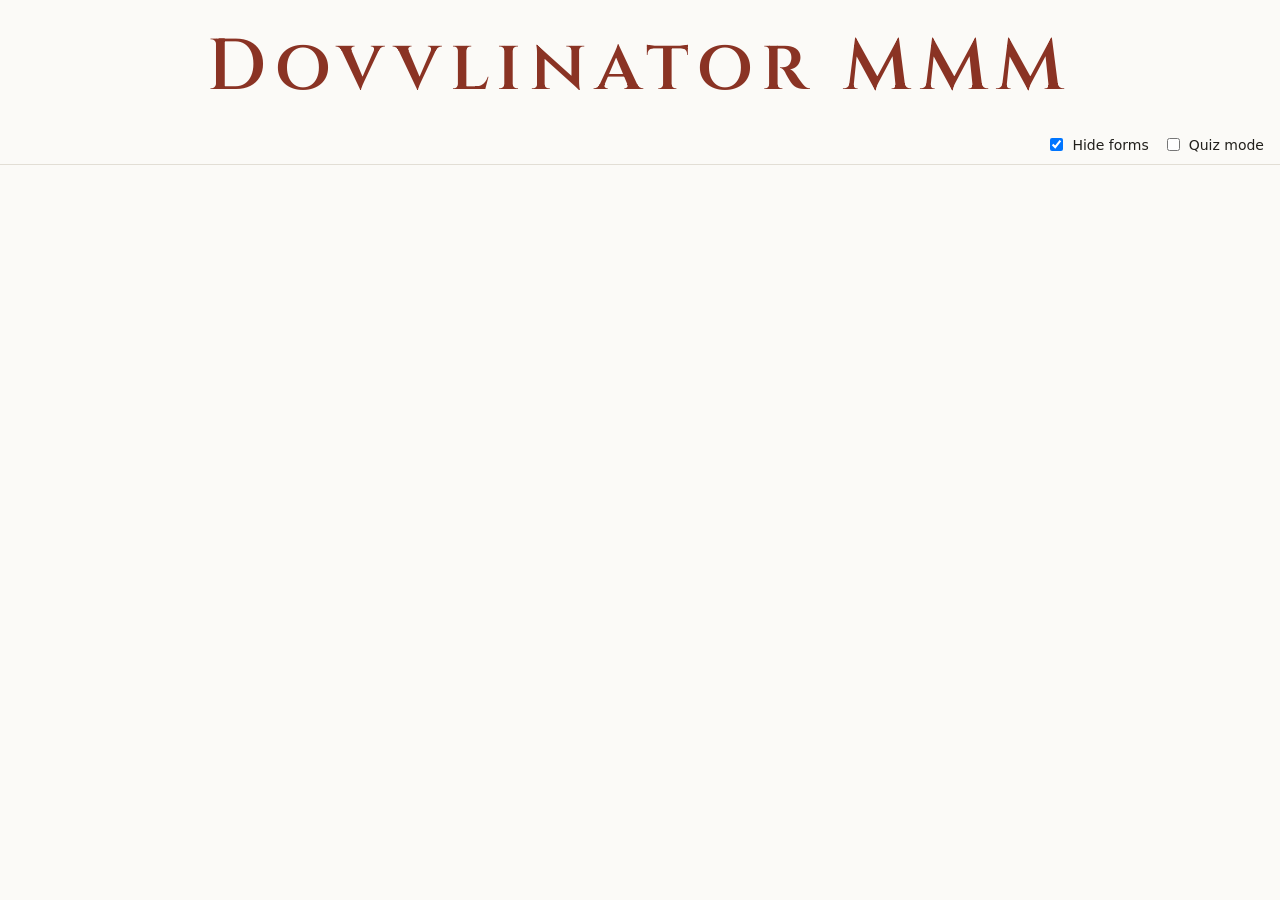
==== conjugations_template.html @ e71bd308 "Use a template for the html generation" ====
<!doctype html>
<html lang="en">
<head>
<meta charset="utf-8">
<meta name="viewport" content="width=device-width,initial-scale=1">
<title>Dovvlinator MMM</title>
<link rel="preconnect" href="https://fonts.googleapis.com">
<link rel="preconnect" href="https://fonts.gstatic.com" crossorigin>
<link rel="stylesheet" href="https://fonts.googleapis.com/css2?family=Cinzel:wght@600&display=swap">
<!--
  Page template for show_conjugations.py, which replaces these markers:
    VERB_NAV  links to each verb, in the nav bar
    VERBS     one <section class="verb"> per verb, holding its tables
    SOURCE    where the data came from and when
-->
<style>
:root{--bg:#fbfaf7;--fg:#22201c;--muted:#6f6a60;--line:#e2ded5;--head:#f1eee7;--accent:#8a3324;--chip:#efe7dc;--ok:#d6efd6;--bad:#f6d3cf}
@media (prefers-color-scheme:dark){:root{--bg:#1a1917;--fg:#ebe7df;--muted:#a19b90;--line:#36332e;--head:#24221f;--accent:#e08a6f;--chip:#2c2925;--ok:#1f3b24;--bad:#4a2420}}
*{box-sizing:border-box}
body{margin:0;background:var(--bg);color:var(--fg);font:15px/1.5 Georgia,"Iowan Old Style",serif}
header{text-align:center;padding:28px 16px 18px}
h1{margin:0;font:600 clamp(36px,8vw,72px)/1.1 Cinzel,"Trajan Pro","Times New Roman",serif;
   letter-spacing:.12em;color:var(--accent)}
nav{position:sticky;top:0;background:var(--bg);border-bottom:1px solid var(--line);padding:10px 16px;
    display:flex;flex-wrap:wrap;gap:6px;z-index:2}
nav a{color:var(--fg);text-decoration:none;background:var(--chip);padding:2px 10px;border-radius:999px;font-size:14px}
nav a:hover{color:var(--accent)}
main{max-width:1100px;margin:0 auto;padding:16px}
section.verb{margin:32px 0 48px;scroll-margin-top:70px}
h2{font-size:28px;margin:0;color:var(--accent)}
.meta{color:var(--muted);font:13px/1.4 system-ui,sans-serif;margin:2px 0 14px}
h3{font:600 12px/1 system-ui,sans-serif;letter-spacing:.08em;text-transform:uppercase;color:var(--muted);margin:22px 0 6px}
.scroll{overflow-x:auto}
table{border-collapse:collapse;min-width:100%;font-size:15px}
th,td{border:1px solid var(--line);padding:5px 9px;text-align:left;vertical-align:top}
thead th{background:var(--head);font:600 12px/1.3 system-ui,sans-serif;color:var(--muted)}
tbody th{font:600 13px/1.3 system-ui,sans-serif;color:var(--muted);background:var(--head);white-space:nowrap}
td.empty{color:var(--muted);text-align:center}
.unparsed{font-size:13px;color:var(--muted)}
.controls{margin-left:auto;display:flex;flex-wrap:wrap;align-items:center;gap:6px 14px;font:14px system-ui,sans-serif}
.controls label{display:flex;align-items:center;gap:6px;cursor:pointer}
button{font:13px system-ui,sans-serif;padding:2px 10px;border:1px solid var(--line);border-radius:6px;
       background:var(--chip);color:var(--fg);cursor:pointer}
button:hover{color:var(--accent)}
.quiz-only{display:none;gap:8px;align-items:center}
body.quiz .quiz-only{display:flex}
/* hide mode (ignored while quizzing) */
body.hide:not(.quiz) td.f{cursor:pointer}
body.hide:not(.quiz) td.f:not(.shown){color:transparent;background:var(--chip)}
body.hide:not(.quiz) td.f:not(.shown):hover{background:var(--line)}
/* quiz mode */
.bhead{display:flex;align-items:baseline;gap:12px;margin:22px 0 6px}
.bhead h3{margin:0}
.grader{display:none;align-items:baseline;gap:10px}
body.quiz .grader{display:flex}
.score{font:600 13px system-ui,sans-serif;color:var(--muted)}
td.f input{display:none;width:100%;min-width:7em;font:inherit;color:var(--fg);background:transparent;
           border:1px solid var(--line);border-radius:4px;padding:2px 5px}
body.quiz td.f input{display:block}
body.quiz td.f .t{display:none}
body.quiz td.f.ok{background:var(--ok)}
body.quiz td.f.bad{background:var(--bad)}
#macrons{position:fixed;right:16px;bottom:16px;z-index:3;display:none;gap:4px;padding:6px;
         background:var(--head);border:1px solid var(--line);border-radius:10px;box-shadow:0 2px 10px #0003}
body.quiz #macrons{display:flex}
#macrons button{font:18px/1 Georgia,serif;width:2em;height:2em;padding:0}
#macrons .hint{align-self:center;margin-left:6px;font:12px/1.35 system-ui,sans-serif;color:var(--muted)}
#macrons kbd{font:12px ui-monospace,monospace;background:var(--chip);border:1px solid var(--line);
             border-radius:3px;padding:0 4px;color:var(--fg)}
</style>
</head>
<body class="hide">

<header><h1>Dovvlinator MMM</h1></header>

<nav>
  <!-- VERB_NAV -->
  <div class="controls">
    <label><input type="checkbox" id="hide" checked> Hide forms</label>
    <label><input type="checkbox" id="quiz"> Quiz mode</label>
    <span class="quiz-only">
      <label><input type="checkbox" id="nomacrons" checked> Ignore macrons</label>
      <button type="button" id="gradeall">Grade All</button>
      <button type="button" id="reset">Clear</button>
    </span>
  </div>
</nav>

<div id="macrons" title="Shift-click for capitals">
  <button type="button">ā</button><button type="button">ē</button><button type="button">ī</button><button type="button">ō</button><button type="button">ū</button><button type="button">ȳ</button>
  <span class="hint">or type a vowel + hyphen:<br><kbd>a-</kbd> → ā</span>
</div>

<main>
  <!-- VERBS -->
  <p class="meta"><!-- SOURCE --></p>
</main>

<script>
const body = document.body;
const $ = id => document.getElementById(id);

// hide mode: click a blanked cell to reveal it
$('hide').addEventListener('change', e => {
  body.classList.toggle('hide', e.target.checked);
  document.querySelectorAll('td.f.shown').forEach(c => c.classList.remove('shown'));
});
document.addEventListener('click', e => {
  const c = e.target.closest('td.f');
  if (c && body.classList.contains('hide') && !body.classList.contains('quiz')) c.classList.toggle('shown');
});

// quiz mode: a text box in every form cell
document.querySelectorAll('td.f').forEach(c => {
  const i = document.createElement('input');
  i.type = 'text'; i.autocomplete = 'off'; i.spellcheck = false;
  i.setAttribute('autocapitalize', 'off');
  c.appendChild(i);
});
$('quiz').addEventListener('change', e => body.classList.toggle('quiz', e.target.checked));
// match the page to the checkboxes (browsers may restore their state on reload)
body.classList.toggle('hide', $('hide').checked);
body.classList.toggle('quiz', $('quiz').checked);

// typing a vowel then "-" turns it into the macron vowel: a- → ā
const MACRON = {a:'ā', e:'ē', i:'ī', o:'ō', u:'ū', y:'ȳ', A:'Ā', E:'Ē', I:'Ī', O:'Ō', U:'Ū', Y:'Ȳ'};
document.addEventListener('input', e => {
  const i = e.target;
  if (e.data !== '-' || !i.matches('td.f input')) return;
  const p = i.selectionStart;
  const v = MACRON[i.value[p - 2]];
  if (p >= 2 && i.value[p - 1] === '-' && v) i.setRangeText(v, p - 2, p, 'end');
});

// floating macron keyboard: types into the focused (or last focused) quiz box
let lastInput = null;
document.addEventListener('focusin', e => { if (e.target.matches('td.f input')) lastInput = e.target; });
$('macrons').addEventListener('mousedown', e => e.preventDefault());  // keep focus in the text box
$('macrons').addEventListener('click', e => {
  const b = e.target.closest('button');
  if (!b || !lastInput) return;
  const ch = e.shiftKey ? b.textContent.toUpperCase() : b.textContent;
  lastInput.focus();
  lastInput.setRangeText(ch, lastInput.selectionStart, lastInput.selectionEnd, 'end');
  lastInput.dispatchEvent(new Event('input', {bubbles: true}));
});

const norm = s => {
  s = s.trim().replace(/\s+/g, ' ').toLowerCase();
  if ($('nomacrons').checked) s = s.normalize('NFD').replace(/[\u0300-\u036f]/g, '');
  return s;
};

function grade(block) {
  const cells = block.querySelectorAll('td.f');
  let right = 0;
  cells.forEach(c => {
    const answers = JSON.parse(c.dataset.a);
    const ok = answers.some(a => norm(a) === norm(c.querySelector('input').value));
    c.classList.toggle('ok', ok);
    c.classList.toggle('bad', !ok);
    c.title = ok ? '' : answers.join(', ');  // hover a red cell to see the answer
    right += ok;
  });
  const pct = cells.length ? Math.round(100 * right / cells.length) : 0;
  block.querySelector('.score').textContent = `${right} / ${cells.length} (${pct}%)`;
}

document.querySelectorAll('.block').forEach(b =>
  b.querySelector('.grade').addEventListener('click', () => grade(b)));
$('gradeall').addEventListener('click', () => document.querySelectorAll('.block').forEach(grade));
$('reset').addEventListener('click', () => {
  document.querySelectorAll('td.f').forEach(c => {
    c.querySelector('input').value = ''; c.classList.remove('ok', 'bad'); c.title = '';
  });
  document.querySelectorAll('.score').forEach(s => s.textContent = '');
});
</script>
</body>
</html>
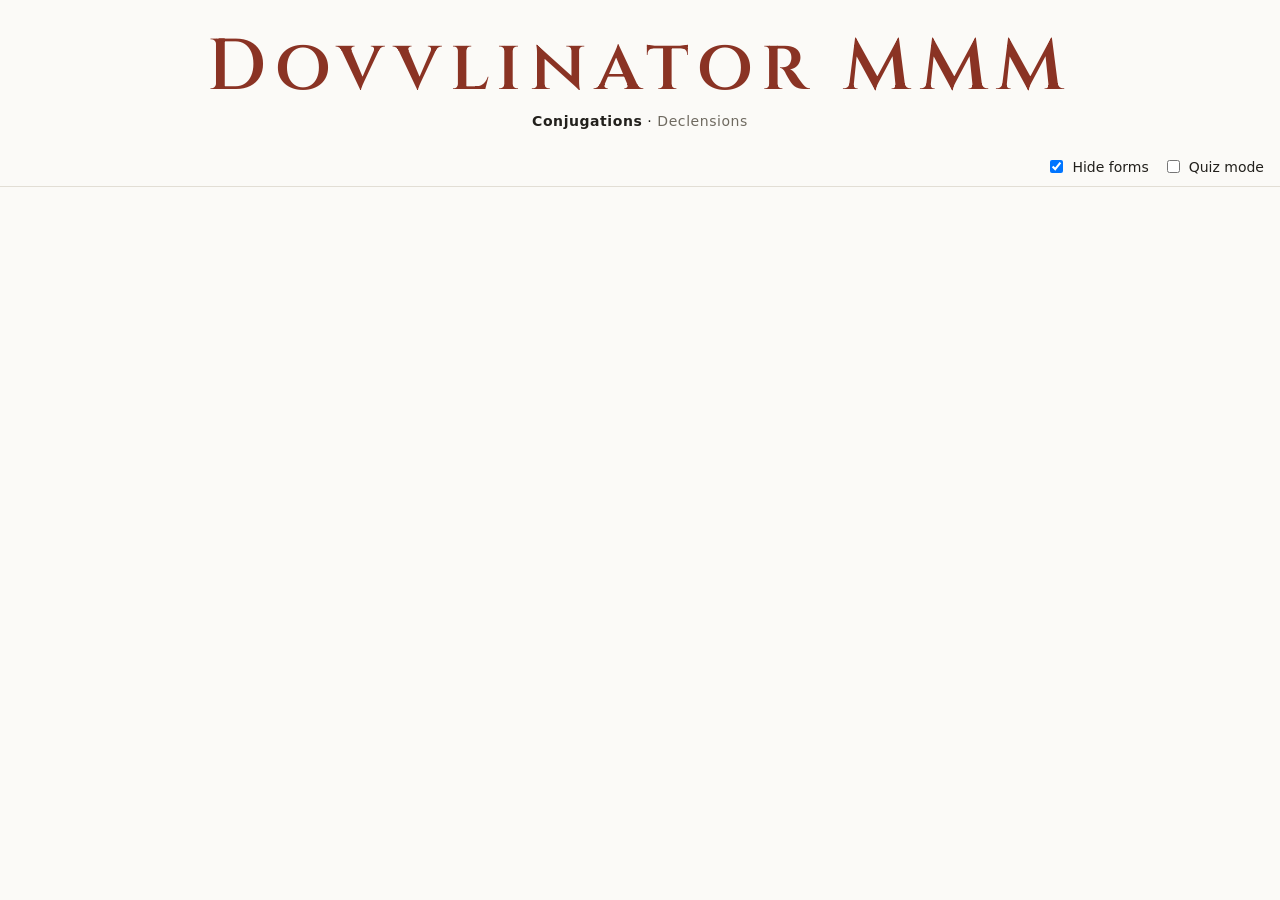
==== commit d877e48f: "Add declensions" ====
--- a/conjugations_template.html
+++ b/conjugations_template.html
@@ -3,7 +3,7 @@
 <head>
 <meta charset="utf-8">
 <meta name="viewport" content="width=device-width,initial-scale=1">
-<title>Dovvlinator MMM</title>
+<title>Dovvlinator MMM · Conjugations</title>
 <link rel="preconnect" href="https://fonts.googleapis.com">
 <link rel="preconnect" href="https://fonts.gstatic.com" crossorigin>
 <link rel="stylesheet" href="https://fonts.googleapis.com/css2?family=Cinzel:wght@600&display=swap">
@@ -67,11 +67,18 @@
 #macrons .hint{align-self:center;margin-left:6px;font:12px/1.35 system-ui,sans-serif;color:var(--muted)}
 #macrons kbd{font:12px ui-monospace,monospace;background:var(--chip);border:1px solid var(--line);
              border-radius:3px;padding:0 4px;color:var(--fg)}
+h1 a{color:inherit;text-decoration:none}
+.pages{margin-top:6px;font:14px system-ui,sans-serif;letter-spacing:.04em}
+.pages a{color:var(--muted);text-decoration:none}
+.pages a:hover{color:var(--accent)}
+.pages [aria-current]{color:var(--fg);font-weight:600}
 </style>
 </head>
 <body class="hide">
 
-<header><h1>Dovvlinator MMM</h1></header>
+<header><h1><a href="index.html">Dovvlinator MMM</a></h1>
+  <div class="pages"><a href="conjugations.html" aria-current="page">Conjugations</a> · <a href="declensions.html">Declensions</a></div>
+</header>
 
 <nav>
   <!-- VERB_NAV -->
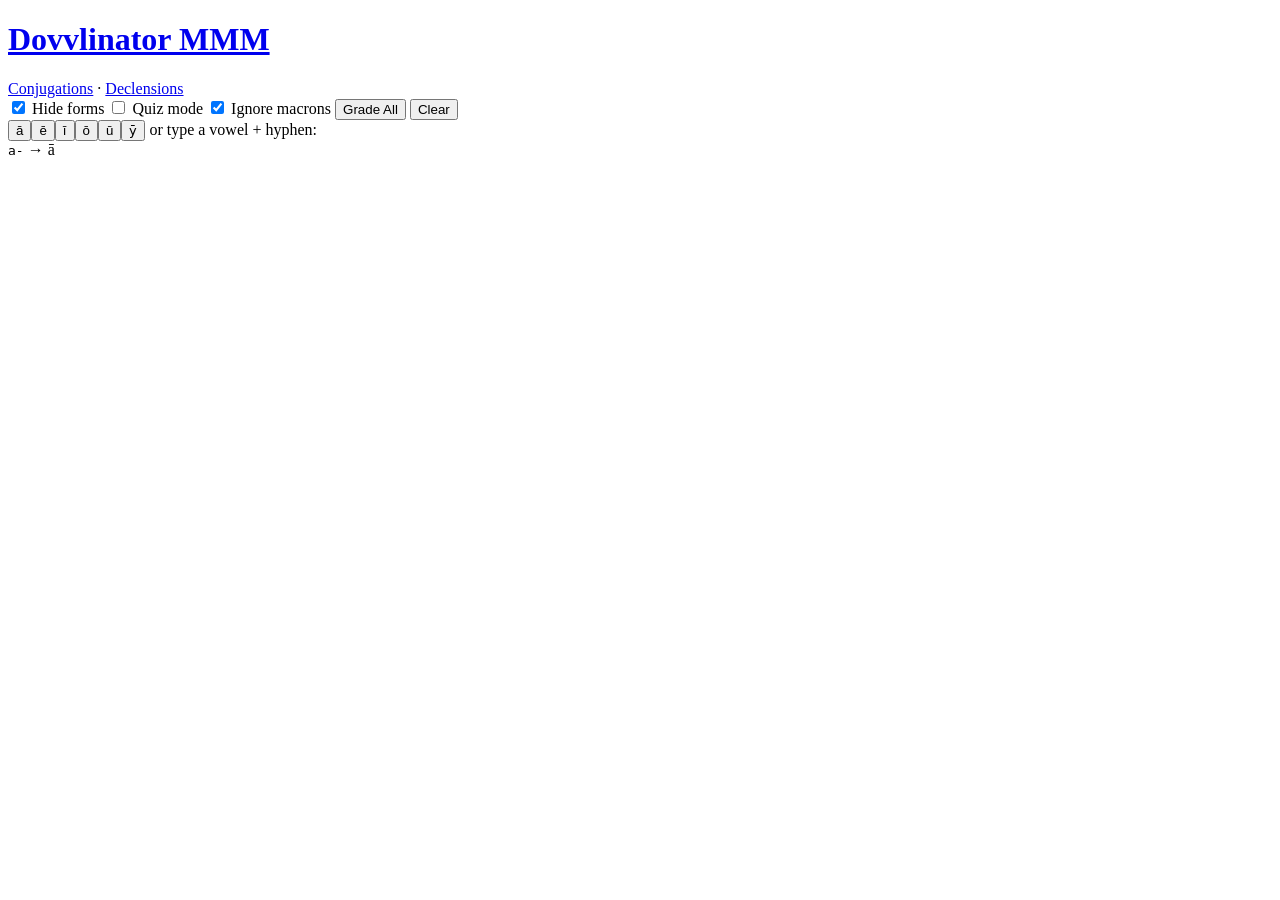
==== commit d5bf797e: "Split html css js" ====
--- a/conjugations_template.html
+++ b/conjugations_template.html
@@ -13,66 +13,8 @@
     VERBS     one <section class="verb"> per verb, holding its tables
     SOURCE    where the data came from and when
 -->
-<style>
-:root{--bg:#fbfaf7;--fg:#22201c;--muted:#6f6a60;--line:#e2ded5;--head:#f1eee7;--accent:#8a3324;--chip:#efe7dc;--ok:#d6efd6;--bad:#f6d3cf}
-@media (prefers-color-scheme:dark){:root{--bg:#1a1917;--fg:#ebe7df;--muted:#a19b90;--line:#36332e;--head:#24221f;--accent:#e08a6f;--chip:#2c2925;--ok:#1f3b24;--bad:#4a2420}}
-*{box-sizing:border-box}
-body{margin:0;background:var(--bg);color:var(--fg);font:15px/1.5 Georgia,"Iowan Old Style",serif}
-header{text-align:center;padding:28px 16px 18px}
-h1{margin:0;font:600 clamp(36px,8vw,72px)/1.1 Cinzel,"Trajan Pro","Times New Roman",serif;
-   letter-spacing:.12em;color:var(--accent)}
-nav{position:sticky;top:0;background:var(--bg);border-bottom:1px solid var(--line);padding:10px 16px;
-    display:flex;flex-wrap:wrap;gap:6px;z-index:2}
-nav a{color:var(--fg);text-decoration:none;background:var(--chip);padding:2px 10px;border-radius:999px;font-size:14px}
-nav a:hover{color:var(--accent)}
-main{max-width:1100px;margin:0 auto;padding:16px}
-section.verb{margin:32px 0 48px;scroll-margin-top:70px}
-h2{font-size:28px;margin:0;color:var(--accent)}
-.meta{color:var(--muted);font:13px/1.4 system-ui,sans-serif;margin:2px 0 14px}
-h3{font:600 12px/1 system-ui,sans-serif;letter-spacing:.08em;text-transform:uppercase;color:var(--muted);margin:22px 0 6px}
-.scroll{overflow-x:auto}
-table{border-collapse:collapse;min-width:100%;font-size:15px}
-th,td{border:1px solid var(--line);padding:5px 9px;text-align:left;vertical-align:top}
-thead th{background:var(--head);font:600 12px/1.3 system-ui,sans-serif;color:var(--muted)}
-tbody th{font:600 13px/1.3 system-ui,sans-serif;color:var(--muted);background:var(--head);white-space:nowrap}
-td.empty{color:var(--muted);text-align:center}
-.unparsed{font-size:13px;color:var(--muted)}
-.controls{margin-left:auto;display:flex;flex-wrap:wrap;align-items:center;gap:6px 14px;font:14px system-ui,sans-serif}
-.controls label{display:flex;align-items:center;gap:6px;cursor:pointer}
-button{font:13px system-ui,sans-serif;padding:2px 10px;border:1px solid var(--line);border-radius:6px;
-       background:var(--chip);color:var(--fg);cursor:pointer}
-button:hover{color:var(--accent)}
-.quiz-only{display:none;gap:8px;align-items:center}
-body.quiz .quiz-only{display:flex}
-/* hide mode (ignored while quizzing) */
-body.hide:not(.quiz) td.f{cursor:pointer}
-body.hide:not(.quiz) td.f:not(.shown){color:transparent;background:var(--chip)}
-body.hide:not(.quiz) td.f:not(.shown):hover{background:var(--line)}
-/* quiz mode */
-.bhead{display:flex;align-items:baseline;gap:12px;margin:22px 0 6px}
-.bhead h3{margin:0}
-.grader{display:none;align-items:baseline;gap:10px}
-body.quiz .grader{display:flex}
-.score{font:600 13px system-ui,sans-serif;color:var(--muted)}
-td.f input{display:none;width:100%;min-width:7em;font:inherit;color:var(--fg);background:transparent;
-           border:1px solid var(--line);border-radius:4px;padding:2px 5px}
-body.quiz td.f input{display:block}
-body.quiz td.f .t{display:none}
-body.quiz td.f.ok{background:var(--ok)}
-body.quiz td.f.bad{background:var(--bad)}
-#macrons{position:fixed;right:16px;bottom:16px;z-index:3;display:none;gap:4px;padding:6px;
-         background:var(--head);border:1px solid var(--line);border-radius:10px;box-shadow:0 2px 10px #0003}
-body.quiz #macrons{display:flex}
-#macrons button{font:18px/1 Georgia,serif;width:2em;height:2em;padding:0}
-#macrons .hint{align-self:center;margin-left:6px;font:12px/1.35 system-ui,sans-serif;color:var(--muted)}
-#macrons kbd{font:12px ui-monospace,monospace;background:var(--chip);border:1px solid var(--line);
-             border-radius:3px;padding:0 4px;color:var(--fg)}
-h1 a{color:inherit;text-decoration:none}
-.pages{margin-top:6px;font:14px system-ui,sans-serif;letter-spacing:.04em}
-.pages a{color:var(--muted);text-decoration:none}
-.pages a:hover{color:var(--accent)}
-.pages [aria-current]{color:var(--fg);font-weight:600}
-</style>
+<link rel="stylesheet" href="tables.css">
+<link rel="stylesheet" href="conjugations.css">
 </head>
 <body class="hide">
 
@@ -103,85 +45,6 @@
   <p class="meta"><!-- SOURCE --></p>
 </main>
 
-<script>
-const body = document.body;
-const $ = id => document.getElementById(id);
-
-// hide mode: click a blanked cell to reveal it
-$('hide').addEventListener('change', e => {
-  body.classList.toggle('hide', e.target.checked);
-  document.querySelectorAll('td.f.shown').forEach(c => c.classList.remove('shown'));
-});
-document.addEventListener('click', e => {
-  const c = e.target.closest('td.f');
-  if (c && body.classList.contains('hide') && !body.classList.contains('quiz')) c.classList.toggle('shown');
-});
-
-// quiz mode: a text box in every form cell
-document.querySelectorAll('td.f').forEach(c => {
-  const i = document.createElement('input');
-  i.type = 'text'; i.autocomplete = 'off'; i.spellcheck = false;
-  i.setAttribute('autocapitalize', 'off');
-  c.appendChild(i);
-});
-$('quiz').addEventListener('change', e => body.classList.toggle('quiz', e.target.checked));
-// match the page to the checkboxes (browsers may restore their state on reload)
-body.classList.toggle('hide', $('hide').checked);
-body.classList.toggle('quiz', $('quiz').checked);
-
-// typing a vowel then "-" turns it into the macron vowel: a- → ā
-const MACRON = {a:'ā', e:'ē', i:'ī', o:'ō', u:'ū', y:'ȳ', A:'Ā', E:'Ē', I:'Ī', O:'Ō', U:'Ū', Y:'Ȳ'};
-document.addEventListener('input', e => {
-  const i = e.target;
-  if (e.data !== '-' || !i.matches('td.f input')) return;
-  const p = i.selectionStart;
-  const v = MACRON[i.value[p - 2]];
-  if (p >= 2 && i.value[p - 1] === '-' && v) i.setRangeText(v, p - 2, p, 'end');
-});
-
-// floating macron keyboard: types into the focused (or last focused) quiz box
-let lastInput = null;
-document.addEventListener('focusin', e => { if (e.target.matches('td.f input')) lastInput = e.target; });
-$('macrons').addEventListener('mousedown', e => e.preventDefault());  // keep focus in the text box
-$('macrons').addEventListener('click', e => {
-  const b = e.target.closest('button');
-  if (!b || !lastInput) return;
-  const ch = e.shiftKey ? b.textContent.toUpperCase() : b.textContent;
-  lastInput.focus();
-  lastInput.setRangeText(ch, lastInput.selectionStart, lastInput.selectionEnd, 'end');
-  lastInput.dispatchEvent(new Event('input', {bubbles: true}));
-});
-
-const norm = s => {
-  s = s.trim().replace(/\s+/g, ' ').toLowerCase();
-  if ($('nomacrons').checked) s = s.normalize('NFD').replace(/[\u0300-\u036f]/g, '');
-  return s;
-};
-
-function grade(block) {
-  const cells = block.querySelectorAll('td.f');
-  let right = 0;
-  cells.forEach(c => {
-    const answers = JSON.parse(c.dataset.a);
-    const ok = answers.some(a => norm(a) === norm(c.querySelector('input').value));
-    c.classList.toggle('ok', ok);
-    c.classList.toggle('bad', !ok);
-    c.title = ok ? '' : answers.join(', ');  // hover a red cell to see the answer
-    right += ok;
-  });
-  const pct = cells.length ? Math.round(100 * right / cells.length) : 0;
-  block.querySelector('.score').textContent = `${right} / ${cells.length} (${pct}%)`;
-}
-
-document.querySelectorAll('.block').forEach(b =>
-  b.querySelector('.grade').addEventListener('click', () => grade(b)));
-$('gradeall').addEventListener('click', () => document.querySelectorAll('.block').forEach(grade));
-$('reset').addEventListener('click', () => {
-  document.querySelectorAll('td.f').forEach(c => {
-    c.querySelector('input').value = ''; c.classList.remove('ok', 'bad'); c.title = '';
-  });
-  document.querySelectorAll('.score').forEach(s => s.textContent = '');
-});
-</script>
+<script src="tables.js"></script>
 </body>
 </html>
